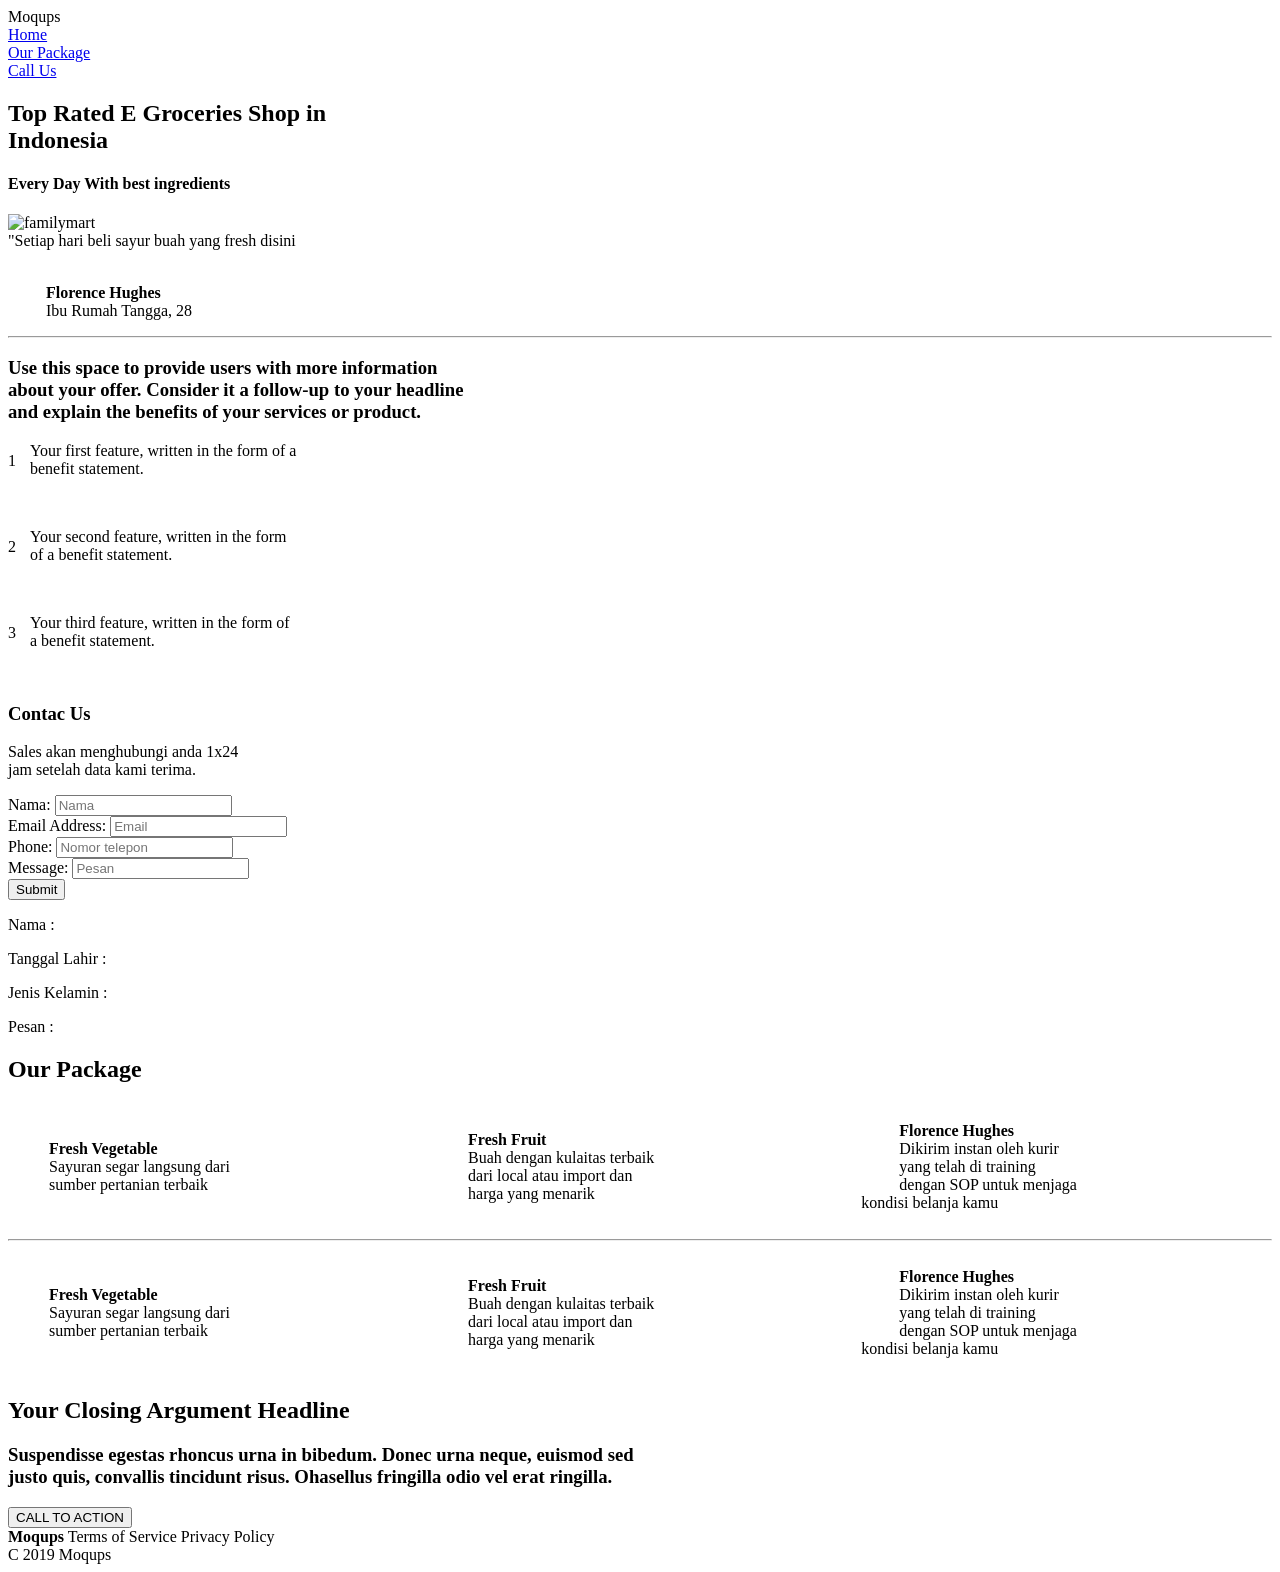
==== index.html @ e28a0655 "Create index.html" ====
<!DOCTYPE html>
<html lang="en">
<head>
    <meta charset="UTF-8">
    <meta http-equiv="X-UA-Compatible" content="IE=edge">
    <meta name="viewport" content="width=device-width, initial-scale=1.0">
    <title>Document</title>
    <link rel="stylesheet" type="text/css" href="css/index.css">
    <link rel="stylesheet" href="https://fonts.googleapis.com/icon?family=Material+Icons">
</head>
<body>
    <header class="header">
        <div class="logo">Moqups</div>
        <div class="nav">
            <div class="nav-item"><a href="#home">Home</a></div>
            <div class="nav-item nav-center"><a href="#our-package">Our Package</a></div>
            <div class="nav-item"><a href="#call-us">Call Us</a></div>

        </div>
    </header>
    <main class="main">
        <section id="home">
            <div class="banner">
                <h1>Top Rated E Groceries Shop in <br>Indonesia</h1>
                <h4>Every Day With best ingredients</h4>
            </div>
        </section>
        <section class="main-form">
            <div class="element left">
                <div class="awal">
                    <img src="images/no pict.jpg" alt="familymart">
                </div>
                <div class="label">"Setiap hari beli sayur buah yang fresh disini</div>
                <br>
                <span class="konten">
                    <i class="material-icons" style="float: left;margin-top: 14px;color: white;margin-right: 14px;">person</i>
                    <p><b>Florence Hughes</b> <br>Ibu Rumah Tangga, 28 </p>
                    <hr>
                    <h3>Use this space to provide users with more information <br> about your offer. Consider it a follow-up to your headline <br> and explain the benefits of your services or product.</h3>
                    <div style="width: 100%;">
                        <div class="circle" style="float:left;margin-top: 10px;margin-right: 14px;">1</div>
                        <p>Your first feature, written in the form of a <br> benefit statement.</p>
                    </div><br />
                    <div style="width: 100%;">
                        <div class="circle" style="float:left;margin-top: 10px;margin-right: 14px;">2</div>
                        <p>Your second feature, written in the form <br> of a benefit statement.</p>
                    </div><br />
                    <div style="width: 100%;">
                        <div class="circle" style="float:left;margin-top: 10px;margin-right: 14px;">3</div>
                        <p>Your third feature, written in the form of <br> a benefit statement.</p>
                    </div><br />
                    <!-- <div style="width: 100%;">
                        <div class="circle">2</div>
                    </div><br />
                    <div style="width: 100%;">
                        <div class="circle">3</div>
                    </div><br /> -->
                </span>
            </div>
            <div class="element right">
                <div class="form">
                    <h3>Contac Us</h3>
                    <p>Sales akan menghubungi anda 1x24 <br> jam setelah data kami terima.</p>
                    <form class="message-form" name="message-form" onsubmit="return validateForm()">
                        Nama: <input id="name" placeholder="Nama" type="text" name="full-name" />
                        <br />
                        Email Address: <input id="email" placeholder="Email" type="text" name="email" />
                        <br />
                        Phone: <input id="phone" placeholder="Nomor telepon" type="text" name="phone" />
                        <br />
                        Message: <input placeholder="Pesan" type="text" name="messages" />
                        <br />
                        <input type="submit" value="Submit"/>
                    </form>
                     <div class="form-output">
                        <p>Nama : <span id="sender-full-name"></span></p>
                        <p>Tanggal Lahir : <span id="sender-email"></span></p>
                        <p>Jenis Kelamin : <span id="sender-phone"></span></p>
                        <p>Pesan : <span id="sender-messages"></span></p>
        
        
                    </div>
                        
                    <!-- <label>Your Name:</label>
                    <input id="name" name="name" class="input" required>
                    <label>Email Address:</label>
                    <input id="email" name="email" class="input" required>
                    <label>Phone Number:</label>
                    <input id="phone" name="phone" class="input" required>
                    <label>Message:</label>
                    <input id="message" name="message" class="input" required>
                    <button class="btn">SEND</button> -->
                </div>
                
            </div>

        </section>
<!-- OUR PACKAGE -->
        <section id="our-package">
            <div class="banner">
                <h1>Our Package</h1>
                
            </div>
        </section>
        <section class="main-form">
            <table style="width: 100%;">
                <tr>
                    <td>
                        <i class="material-icons" style="float: left;margin-top: 17px;color: white;margin-right: 14px; margin-bottom: 40px;">lock</i>
                        <p><b>Fresh Vegetable</b> <br>Sayuran segar langsung dari <br> sumber pertanian terbaik </p>
                    </td>
                    <td>
                        <i class="material-icons" style="float: left;margin-top: 17px;color: white;margin-right: 14px; margin-bottom: 40px;">lock</i>
                        <p><b>Fresh Fruit</b> <br>Buah dengan kulaitas terbaik <br> dari local atau import dan <br> harga yang menarik </p>
                    </td>
                    <td>
                        <i class="material-icons" style="float: left;margin-top: 14px;color: white;margin-right: 14px; margin-bottom: 40px">lock</i>
                        <p><b>Florence Hughes</b> <br>Dikirim instan oleh kurir <br> yang telah di training <br> dengan SOP untuk menjaga <br> kondisi belanja kamu </p>
                    </td>
                </tr>
            </table>
        </section>
        <hr>
        <section class="main-form">
            <table style="width: 100%;">
                <tr>
                    <td>
                        <i class="material-icons" style="float: left;margin-top: 17px;color: white;margin-right: 14px; margin-bottom: 40px;">stars</i>
                        <p><b>Fresh Vegetable</b> <br>Sayuran segar langsung dari <br> sumber pertanian terbaik </p>
                    </td>
                    <td>
                        <i class="material-icons" style="float: left;margin-top: 17px;color: white;margin-right: 14px; margin-bottom: 40px;">stars</i>
                        <p><b>Fresh Fruit</b> <br>Buah dengan kulaitas terbaik <br> dari local atau import dan <br> harga yang menarik </p>
                    </td>
                    <td>
                        <i class="material-icons" style="float: left;margin-top: 14px;color: white;margin-right: 14px; margin-bottom: 40px">stars</i>
                        <p><b>Florence Hughes</b> <br>Dikirim instan oleh kurir <br> yang telah di training <br> dengan SOP untuk menjaga <br> kondisi belanja kamu </p>
                    </td>
                </tr>
            </table>
        </section>
        <section id="call-us">
            <div class="end">
                <h1>Your Closing Argument Headline </h1>
                <h3>Suspendisse egestas rhoncus urna in bibedum. Donec urna neque, euismod sed <br> justo quis, convallis tincidunt risus. Ohasellus fringilla odio vel erat ringilla.</h3>
                <button class="btn-call">CALL TO ACTION</button>
            </div>
        </section>
        <section class="main-form">
            <div class="footer">
                <span class="mock"> <b>Moqups</b></span>
                <span class="bottom">Terms of Service  Privacy Policy <br> C 2019 Moqups</span>
            </div>
        </section>
        
    </main>
</body>

<script src="js/index.js"></script>

</html>
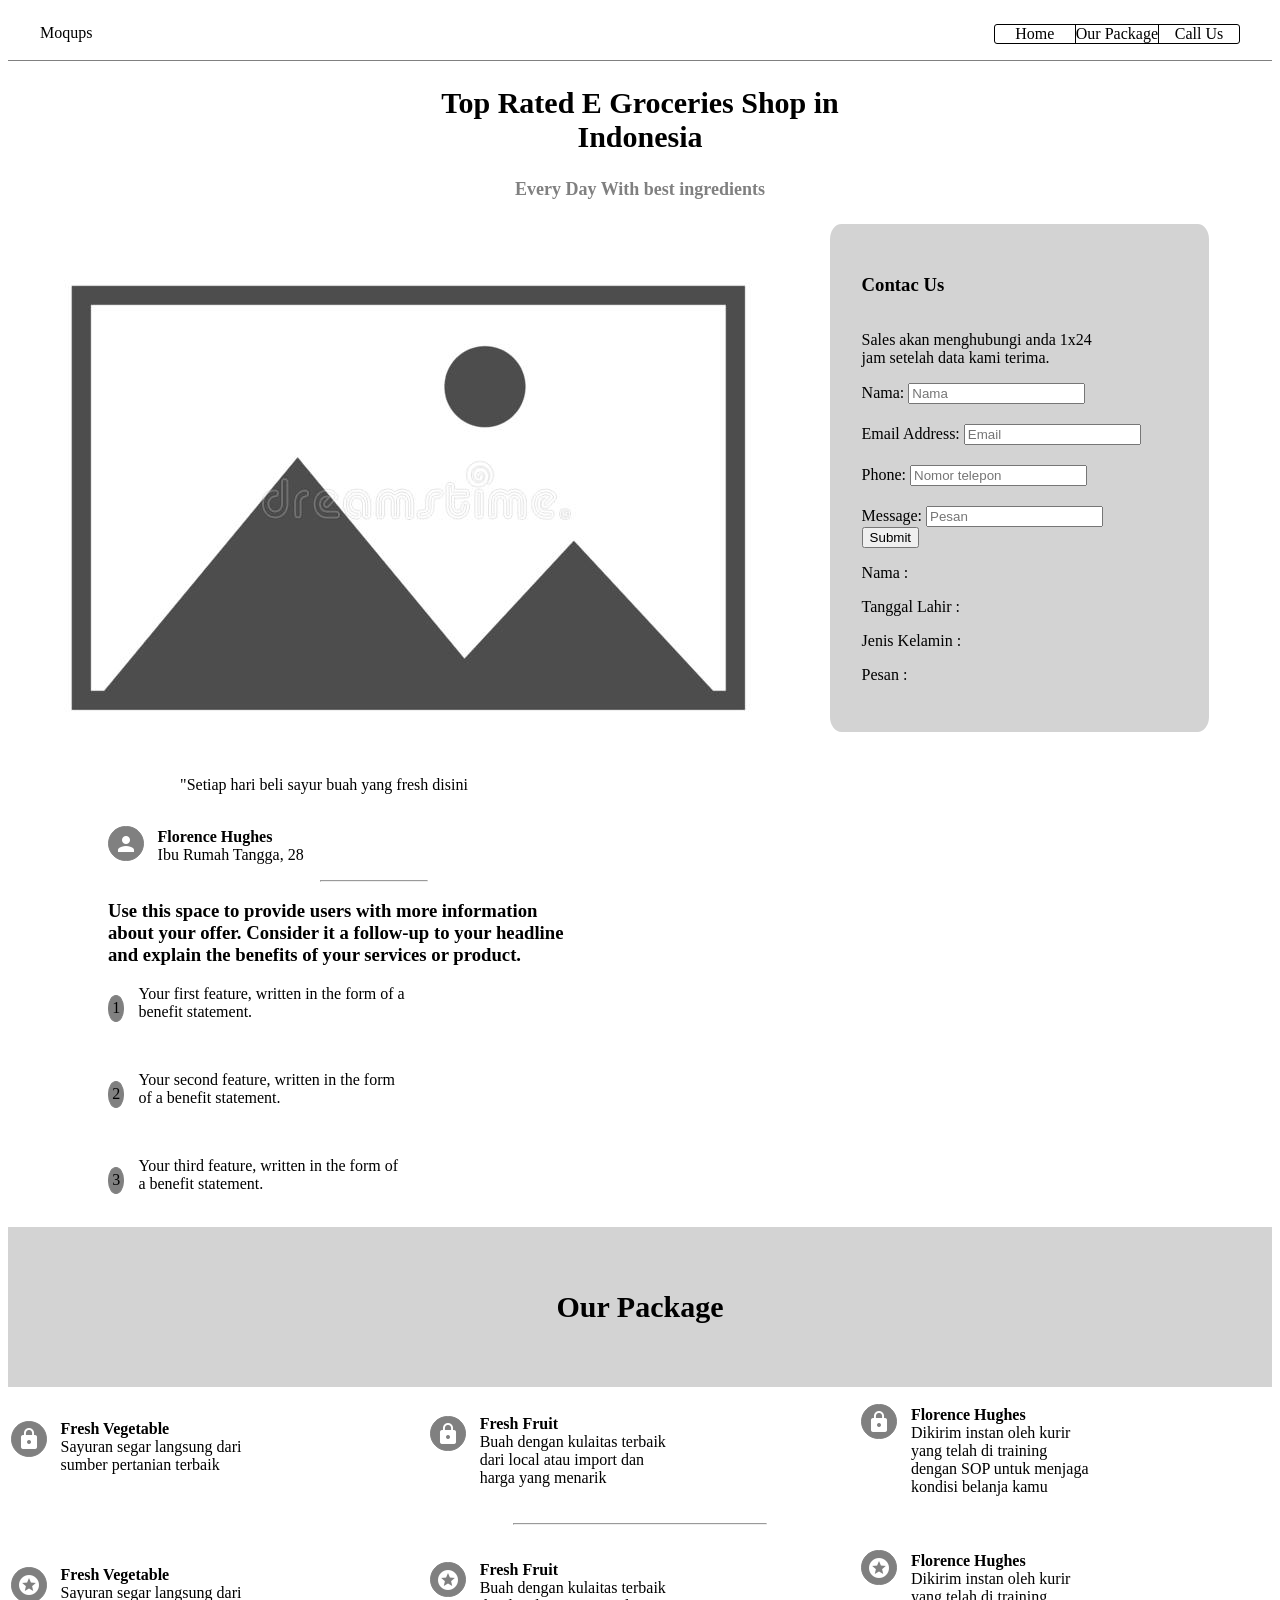
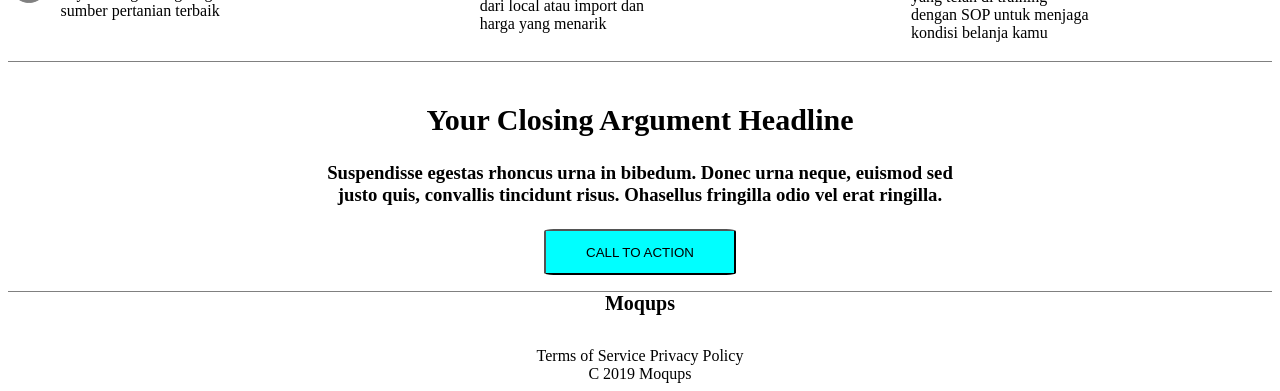
==== commit c97abff7: "update pages" ====
--- a/index.html
+++ b/index.html
@@ -158,4 +158,4 @@
 
 <script src="js/index.js"></script>
 
-</html>
+</html>
--- a/css/index.css
+++ b/css/index.css
@@ -0,0 +1,164 @@
+.header{
+    display: flex;
+    justify-content: space-between;
+    border-bottom: 1px solid gray;
+    padding: 1em 2em;
+}
+.banner{
+    text-align: center;
+}
+.nav{
+    display: flex;
+    border: 1px solid black;
+    border-radius: 3px;
+}
+.nav-item{
+    min-width: 80px;
+    text-align: center;
+    padding: 0,2em 0,1em;
+}
+.nav-center{
+    border-right: 1px solid black;
+    border-left: 1px solid black;
+}
+
+section#home{
+    display: flex;
+    align-items: center;
+    flex-direction: column;
+}
+.main-form{
+    display: flex;
+}
+.element{
+    width: 50%;
+    box-sizing: border-box;
+    display: flex;
+    flex-direction: column;
+}
+.label {
+    text-align: center;
+}
+.material-icons{
+    border: 1px solid gray;
+    max-width: 1.2em;
+    border-radius: 50%;
+    text-align: center;
+    background: gray;
+    padding: 0.2em;
+    
+}
+hr{
+align-items:center;
+size: 20px;
+width: 20%;
+
+}
+.circle{
+    border: 1px solid gray;
+    max-width: 1.2em;
+    border-radius: 50%;
+    text-align: center;
+    background: gray;
+    padding: 0.2em;
+}
+
+a{
+    text-decoration: none;
+    color: black;
+}
+
+h1{
+    font-size: 30px;
+}
+h4{
+    font-size: 18px;
+    color:gray;
+}
+
+/* FORM */
+
+.form{
+    background: lightgray;
+    border-radius: 3%;
+    padding: 2em;
+    display: flex;
+    flex-direction: column;
+    margin-right: 10%;
+    margin-left: 30%;
+}
+
+button.btn {
+    margin-top: 5px;
+    padding: 1em;
+    border-radius: 10%;
+    background: cyan;
+    cursor: pointer;
+    
+}
+
+#name{
+    margin-bottom: 20px;
+}
+#email{
+    margin-bottom: 20px;
+}
+#phone{
+    margin-bottom: 20px;
+}
+#message{
+    margin-bottom: 20px;
+}
+label{
+    margin-bottom: 10px;
+}
+
+/* our package */
+
+#our-package{
+    background: lightgray;
+    padding-top: 3%;
+    padding-bottom: 3%;
+
+}
+
+.lampu{
+    background-color: grey;
+    border-radius: 50% 50%;
+
+}
+
+.konten{
+    padding-left: 100px;
+}
+
+.end{
+    text-align: center;
+    border-top: 1px solid gray;
+    padding: 1em 2em;
+    border-bottom: 1px solid gray;
+}
+button.btn-call{
+    margin-top: 5px;
+    padding: 1em 3em 1em 3em;
+    border-radius: 5%;
+    background: cyan;
+    cursor: pointer;
+}
+
+.mock{
+    font-size:20px;
+    text-align: center;
+
+}
+.bottom{
+    text-align: center;
+    padding-top: 2em;
+}
+
+.footer{
+    width: 100%;
+    box-sizing: border-box;
+    display: flex;
+    flex-direction: column;
+}
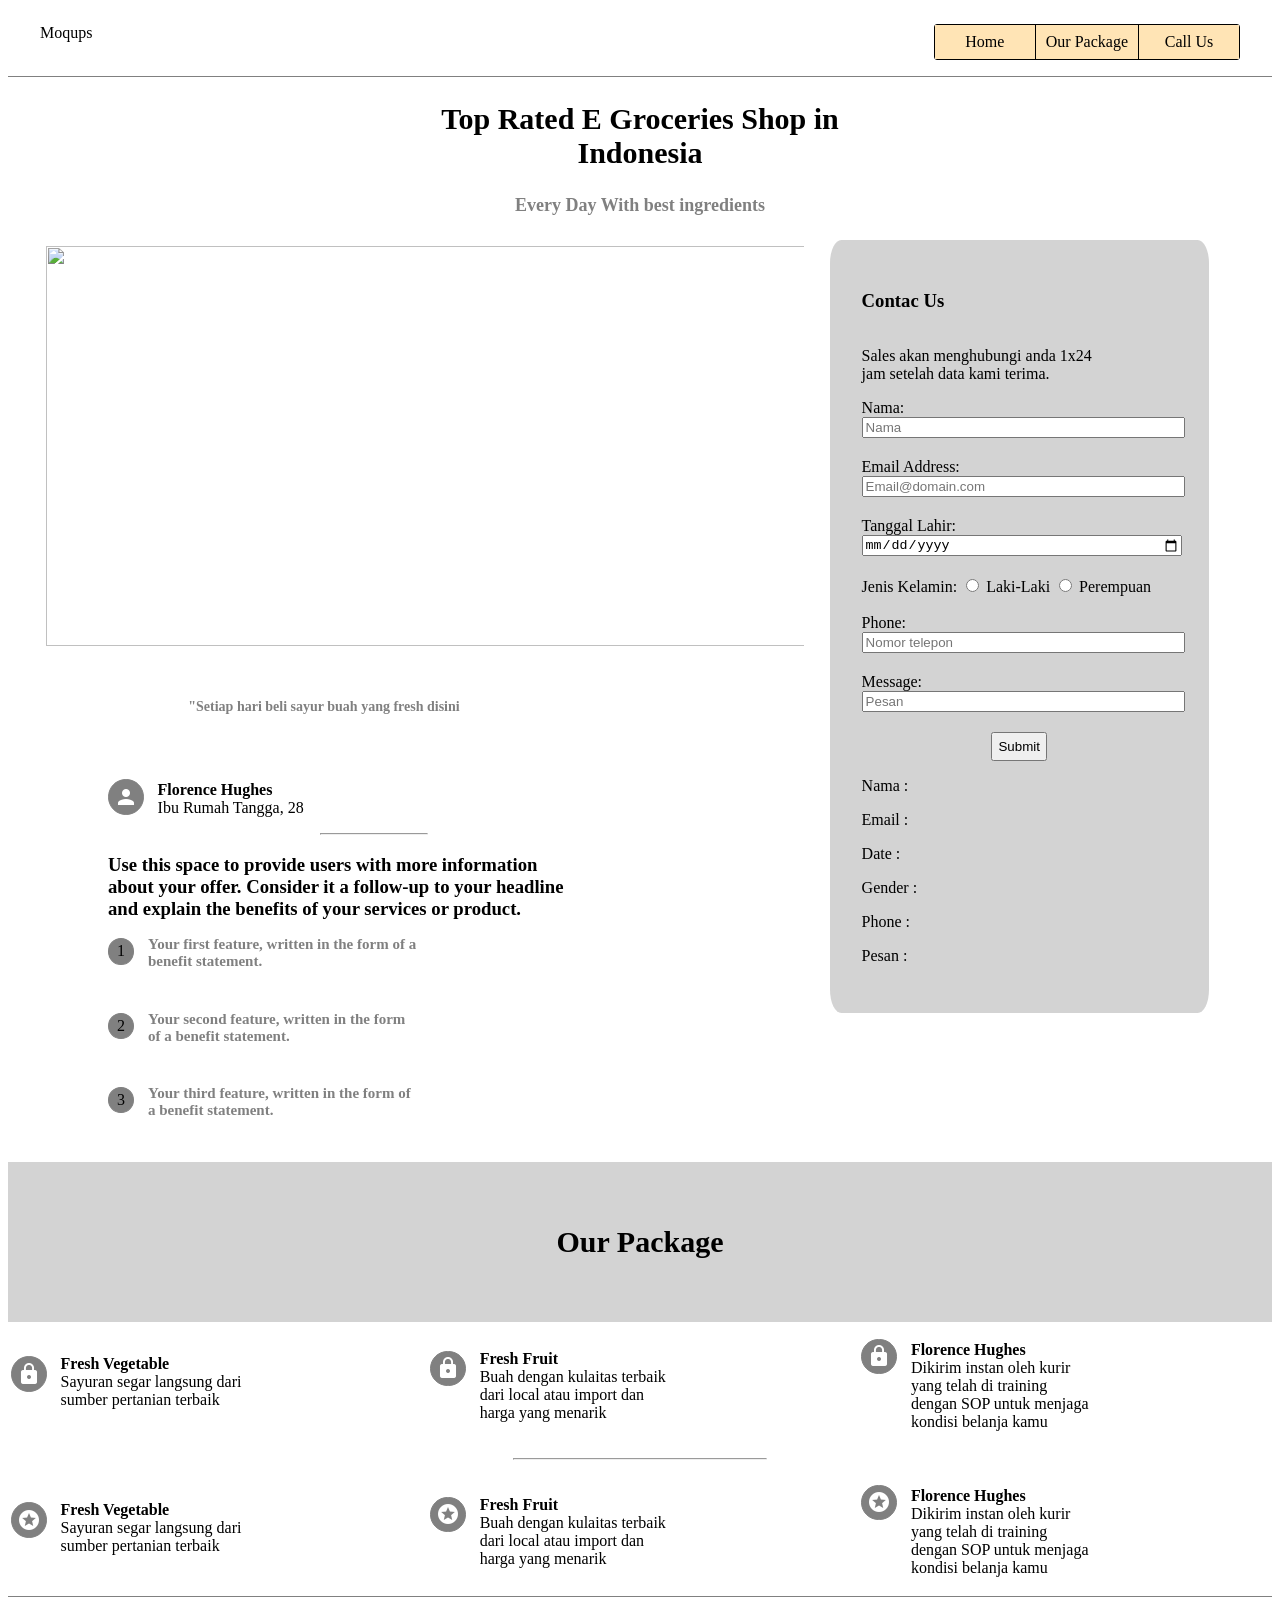
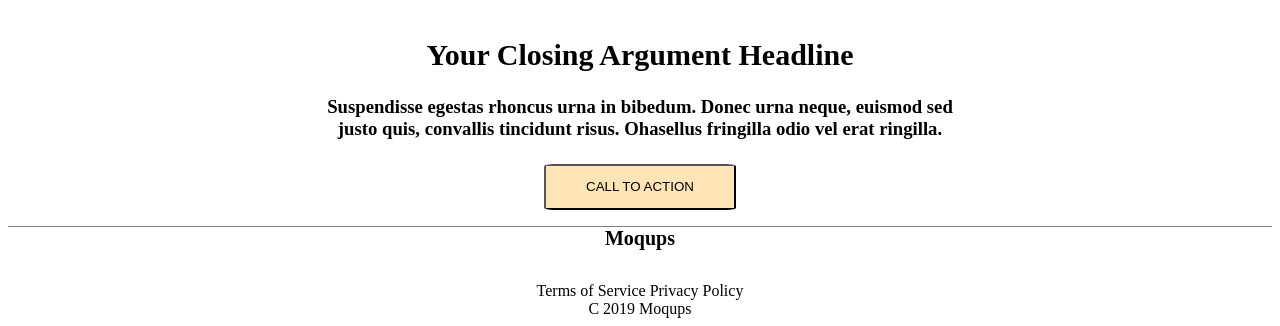
==== commit 468f99f8: "update all html css js" ====
--- a/index.html
+++ b/index.html
@@ -4,8 +4,9 @@
     <meta charset="UTF-8">
     <meta http-equiv="X-UA-Compatible" content="IE=edge">
     <meta name="viewport" content="width=device-width, initial-scale=1.0">
-    <title>Document</title>
+    <title>Andriyanus Aji</title>
     <link rel="stylesheet" type="text/css" href="css/index.css">
+    <script src="js/index.js"></script>
     <link rel="stylesheet" href="https://fonts.googleapis.com/icon?family=Material+Icons">
 </head>
 <body>
@@ -27,10 +28,15 @@
         </section>
         <section class="main-form">
             <div class="element left">
-                <div class="awal">
-                    <img src="images/no pict.jpg" alt="familymart">
+                <div class="container" id="slider-utama">
+                    <div class="slider-wrapper">
+                        <img src="images/buah.png" class="slide" />
+                        <img src="images/melon.jpg" class="slide" />
+                        <img src="images/nanas.jpg" class="slide" />
+                        <img src="images/sayuran.jpg" class="slide" />
+                    </div>
                 </div>
-                <div class="label">"Setiap hari beli sayur buah yang fresh disini</div>
+                <div class="label"><h6>"Setiap hari beli sayur buah yang fresh disini</h6></div>
                 <br>
                 <span class="konten">
                     <i class="material-icons" style="float: left;margin-top: 14px;color: white;margin-right: 14px;">person</i>
@@ -39,57 +45,69 @@
                     <h3>Use this space to provide users with more information <br> about your offer. Consider it a follow-up to your headline <br> and explain the benefits of your services or product.</h3>
                     <div style="width: 100%;">
                         <div class="circle" style="float:left;margin-top: 10px;margin-right: 14px;">1</div>
-                        <p>Your first feature, written in the form of a <br> benefit statement.</p>
+                        <h5>Your first feature, written in the form of a <br> benefit statement.</h5>
                     </div><br />
                     <div style="width: 100%;">
                         <div class="circle" style="float:left;margin-top: 10px;margin-right: 14px;">2</div>
-                        <p>Your second feature, written in the form <br> of a benefit statement.</p>
+                        <h5>Your second feature, written in the form <br> of a benefit statement.</h5>
                     </div><br />
                     <div style="width: 100%;">
                         <div class="circle" style="float:left;margin-top: 10px;margin-right: 14px;">3</div>
-                        <p>Your third feature, written in the form of <br> a benefit statement.</p>
+                        <h5>Your third feature, written in the form of <br> a benefit statement.</h5>
                     </div><br />
-                    <!-- <div style="width: 100%;">
-                        <div class="circle">2</div>
-                    </div><br />
-                    <div style="width: 100%;">
-                        <div class="circle">3</div>
-                    </div><br /> -->
                 </span>
             </div>
             <div class="element right">
                 <div class="form">
                     <h3>Contac Us</h3>
                     <p>Sales akan menghubungi anda 1x24 <br> jam setelah data kami terima.</p>
-                    <form class="message-form" name="message-form" onsubmit="return validateForm()">
-                        Nama: <input id="name" placeholder="Nama" type="text" name="full-name" />
+                    <form  name="message-form" onsubmit="return validateForm()">
+                        Nama: 
+                        <br><input class="form-input" id="name" placeholder="Nama" type="text" name="full-name" />
                         <br />
-                        Email Address: <input id="email" placeholder="Email" type="text" name="email" />
+
+                        Email Address: 
+                        <br><input class="form-input" id="email" placeholder="Email@domain.com" type="text" name="email" />
                         <br />
-                        Phone: <input id="phone" placeholder="Nomor telepon" type="text" name="phone" />
+
+                        Tanggal Lahir:
+                        <input class="form-input" id="date" type="date" name="birth-date" />
                         <br />
-                        Message: <input placeholder="Pesan" type="text" name="messages" />
+
+                        <span id="gender"> 
+                            Jenis Kelamin:
+                            <input type="radio" id="male" name="gender" value="male"/>
+                            <label for="male">Laki-Laki</label>
+                            <input type="radio" id="female" name="gender" value="male"/>
+                            <label for="male">Perempuan</label>
+                        </span>
                         <br />
-                        <input type="submit" value="Submit"/>
+                        <br>
+
+                        Phone: 
+                        <br><input class="form-input" id="phone" placeholder="Nomor telepon" type="text" name="phone" />
+                        <br />
+
+                        Message: 
+                        <br><input class="form-input" placeholder="Pesan" type="text" name="messages" />
+                        <br />
+
+                        <center>
+                            <input class="button-submit" type="submit" value="Submit"/>
+                        </center>
+                        
                     </form>
                      <div class="form-output">
                         <p>Nama : <span id="sender-full-name"></span></p>
-                        <p>Tanggal Lahir : <span id="sender-email"></span></p>
-                        <p>Jenis Kelamin : <span id="sender-phone"></span></p>
+                        <p>Email : <span id="sender-email"></span></p>
+                        <p>Date : <span id="sender-birth-date"></span></p>
+                        <p>Gender : <span id="sender-gender"></span></p>
+                        <p>Phone : <span id="sender-phone"></span></p>
                         <p>Pesan : <span id="sender-messages"></span></p>
         
         
                     </div>
                         
-                    <!-- <label>Your Name:</label>
-                    <input id="name" name="name" class="input" required>
-                    <label>Email Address:</label>
-                    <input id="email" name="email" class="input" required>
-                    <label>Phone Number:</label>
-                    <input id="phone" name="phone" class="input" required>
-                    <label>Message:</label>
-                    <input id="message" name="message" class="input" required>
-                    <button class="btn">SEND</button> -->
                 </div>
                 
             </div>
@@ -156,6 +174,4 @@
     </main>
 </body>
 
-<script src="js/index.js"></script>
-
 </html>
--- a/css/index.css
+++ b/css/index.css
@@ -16,11 +16,49 @@
     min-width: 80px;
     text-align: center;
     padding: 0,2em 0,1em;
+    padding-left: 10px;
+    padding-right: 10px;
+    padding-top: 8px;
+    padding-bottom: 8px;
+    background: moccasin;
 }
 .nav-center{
     border-right: 1px solid black;
     border-left: 1px solid black;
 }
+/* gambar */
+
+
+.container {
+    width: 100%;
+    margin: 2em auto;
+    
+}
+
+.slider-wrapper {
+    width: 100%;
+    height: 400px;
+    position: relative;
+}
+
+.slide {
+    float: left;
+    position: absolute;
+    width: 120%;
+    height: 100%;
+    margin-left: 6%;
+    margin-top: -4%;
+    opacity: 0;
+    transition: opacity 3s linear;
+    align-items: center;
+}
+
+.slider-wrapper > .slide:first-child {
+    opacity: 1;
+}
+
+
+
 
 section#home{
     display: flex;
@@ -60,7 +98,7 @@
     border-radius: 50%;
     text-align: center;
     background: gray;
-    padding: 0.2em;
+    padding: 0.2em 0.5em;
 }
 
 a{
@@ -74,6 +112,18 @@
 h4{
     font-size: 18px;
     color:gray;
+}
+
+h6{
+    font-size: 14px;
+    color: gray;
+    margin-top: -5px;
+}
+h5{
+    font-size: 15px;
+    color: gray;
+    margin-top: -2%;
+    padding-top: 8px;
 }
 
 /* FORM */
@@ -92,13 +142,15 @@
     margin-top: 5px;
     padding: 1em;
     border-radius: 10%;
-    background: cyan;
+    background: moccasin;
     cursor: pointer;
     
 }
 
-#name{
-    margin-bottom: 20px;
+#name {
+    margin-bottom: 20px;
+    
+    
 }
 #email{
     margin-bottom: 20px;
@@ -109,10 +161,30 @@
 #message{
     margin-bottom: 20px;
 }
+
+#date{
+    margin-bottom: 20px;
+}
+
+#gender{
+    margin-bottom: 20px;
+}
+
 label{
     margin-bottom: 10px;
 }
 
+.message-form{
+    text-align: center;
+}
+.form-input{
+    width: 100%;
+}
+
+.button-submit {
+    margin-top: 20px;
+    padding: 5px;
+}
 /* our package */
 
 #our-package{
@@ -142,7 +214,7 @@
     margin-top: 5px;
     padding: 1em 3em 1em 3em;
     border-radius: 5%;
-    background: cyan;
+    background: moccasin;
     cursor: pointer;
 }
 
